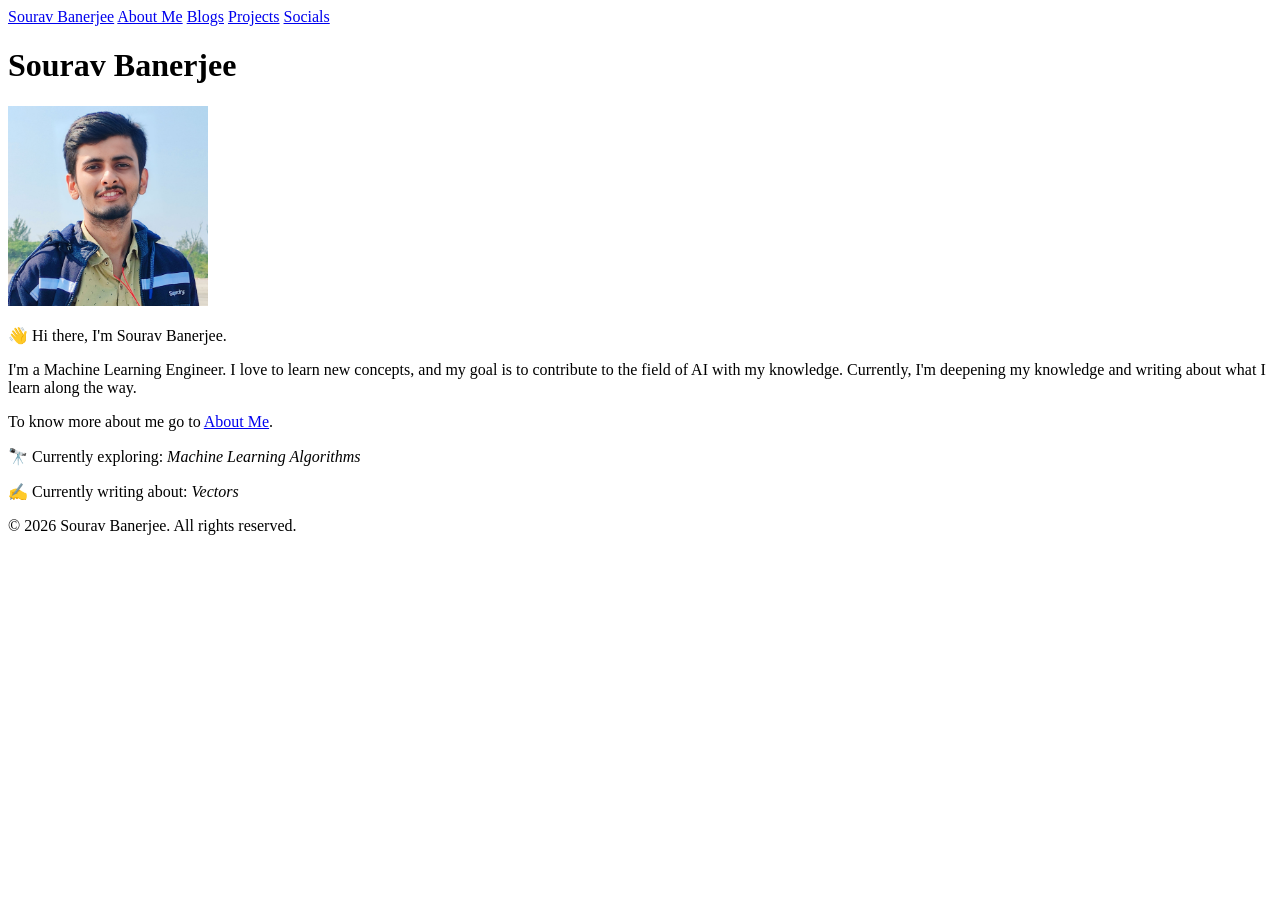
==== index.html @ d8e8ecc4 "Finished the homepage details" ====
<!DOCTYPE html>
<html lang="en">
<head>
    <meta charset="UTF-8">
    <meta name="viewport" content="width=device-width, initial-scale=1.0">

    <meta name="description" content="Sourav Banerjee. Explore my projects, blogs, and journey in AI.">
    <meta property="og:title" content="Sourav Banerjee">
    <meta property="og:description" content="Explore my projects, blogs, and AI journey.">
    <meta property="og:image" content="assets/sourav-banerjee.jpg">
    <meta property="og:image:width" content="1200">
    <meta property="og:image:height" content="630">
    <meta property="og:url" content="https://sou2002.github.io/">
    <meta property="og:type" content="website">

    <title>Sourav Banerjee</title>
    <link rel="icon" type="image/png" href="assets/favicon.png">
    <link rel="stylesheet" href="style.css">

    <link rel="stylesheet" href="https://cdnjs.cloudflare.com/ajax/libs/font-awesome/6.5.1/css/all.min.css">
</head>
<body>
    <header>
        <nav>
            <a href="index.html">Sourav Banerjee</a>
            <a href="pages/about.html">About Me</a>
            <a href="pages/blogs.html">Blogs</a>
            <a href="pages/projects.html">Projects</a>
            <a href="pages/socials.html">Socials</a>
        </nav>
    </header>

    <main>
        <h1>Sourav Banerjee</h1>
        <img src="assets/sourav-banerjee.jpg" width="200" height="200" alt="Sourav Banerjee profile picture">

        <section class="intro">
            <p>👋 Hi there, I'm Sourav Banerjee.</p>
            <p>I'm a Machine Learning Engineer. I love to learn new concepts, and my goal is to contribute to the field of AI with my knowledge. Currently, I'm deepening my knowledge and writing about what I learn along the way.</p>
            <p>To know more about me go to <a href="pages/about.html">About Me</a>.</p>
        </section>

        <section class="currently">
            <p>🔭 Currently exploring: <em>Machine Learning Algorithms</em></p>
            <p>✍️ Currently writing about: <em>Vectors</em></p>
        </section>
    </main>

    <footer>
        <p>&copy; 2026 Sourav Banerjee. All rights reserved.</p>
    </footer>
</body>
</html>
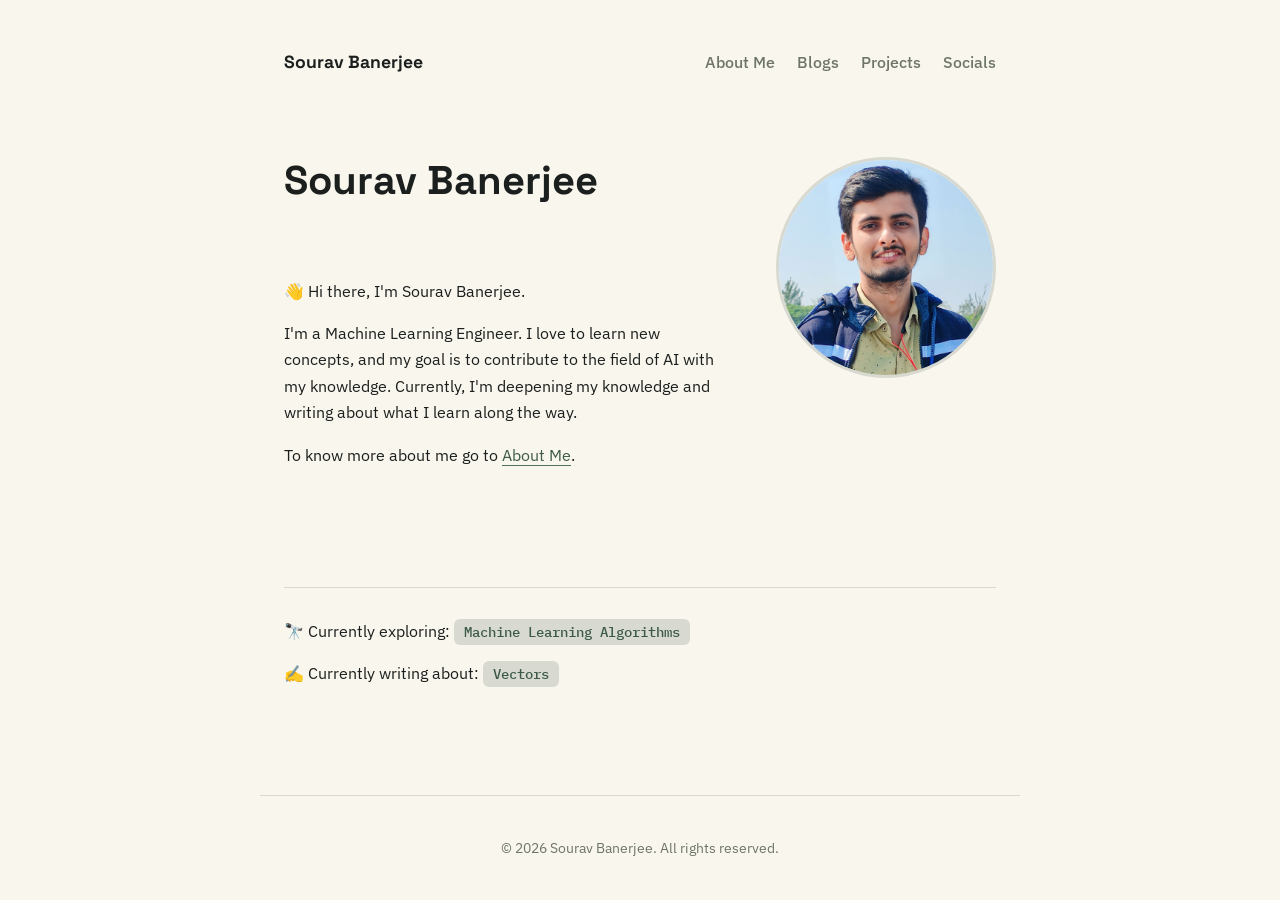
==== commit 6a27fb0b: "Added initial style and theme for the website" ====
--- a/index.html
+++ b/index.html
@@ -32,7 +32,7 @@
 
     <main>
         <h1>Sourav Banerjee</h1>
-        <img src="assets/sourav-banerjee.jpg" width="200" height="200" alt="Sourav Banerjee profile picture">
+        <img src="assets/sourav-banerjee.jpg" alt="Sourav Banerjee profile picture">
 
         <section class="intro">
             <p>👋 Hi there, I'm Sourav Banerjee.</p>
--- a/style.css
+++ b/style.css
@@ -0,0 +1,209 @@
+@import url('https://fonts.googleapis.com/css2?family=Space+Grotesk:wght@500;600;700&family=IBM+Plex+Sans:wght@400;500;600&family=IBM+Plex+Mono:wght@400;500&display=swap');
+
+:root {
+    /* --bg: #F2F3ED; */
+    --bg: #F9F6EE;
+    --ink: #1B1F1D;
+    --primary: #3D5A47;
+    --primary-light: #4F7259;
+    --gold: #B8912F;
+    --muted: #6E7568;
+    --line: #D8DAD1;
+    --surface: #FFFFFF;
+    --font-display: 'Space Grotesk', sans-serif;
+    --font-body: 'IBM Plex Sans', sans-serif;
+    --font-mono: 'IBM Plex Mono', monospace;
+}
+
+* {
+    box-sizing: border-box;
+    margin: 0;
+    padding: 0;
+}
+
+body {
+    background-color: var(--bg);
+    color: var(--ink);
+    font-family: var(--font-body);
+    line-height: 1.65;
+    font-size: 16px;
+    display: flex;
+    flex-direction: column;
+    min-height: 100vh;
+}
+
+header, main, footer {
+    width: 100%;
+    max-width: 760px;
+    margin: 0 auto;
+    padding-left: 24px;
+    padding-right: 24px;
+}
+
+header {
+    padding-top: 28px;
+    padding-bottom: 20px;
+}
+
+nav {
+    display: flex;
+    align-items: center;
+    justify-content: space-between;
+    flex-wrap: wrap;
+    gap: 10px 22px;
+    padding: 20px 0;
+}
+
+nav a {
+    text-decoration: none;
+    color: var(--muted);
+    font-weight: 500;
+    transition: color 0.2s ease;
+}
+
+nav a:hover {
+    color: var(--primary);
+}
+
+nav a:first-child {
+    font-family: var(--font-display);
+    font-weight: 700;
+    color: var(--ink);
+    font-size: 1.1rem;
+    margin-right: auto;
+}
+
+main {
+    flex: 1;
+    width: 100%;
+}
+
+main {
+    display: grid;
+    grid-template-columns: 1fr 150px;
+    grid-template-areas: 
+        "heading photo"
+        "intro photo"
+        "currently currently";
+    column-gap: 40px; 
+    align-items: start;
+    margin-top: 40px;
+}
+
+h1 {
+    font-family: var(--font-display);
+    color: var(--ink);
+    
+    font-size: clamp(2rem, 6vw, 2.5rem); 
+    
+    font-weight: 700;
+    margin-top: 40px;
+    margin-bottom: 20px;
+    line-height: 1.2;
+}
+
+main img {
+    border-radius: 50%;
+    object-fit: cover;
+    margin-bottom: 30px;
+    border: 3px solid var(--line);
+    max-width: 100%;
+}
+
+section {
+    margin-bottom: 40px;
+}
+
+section p {
+    margin-bottom: 16px;
+    color: var(--ink);
+}
+
+main a {
+    color: var(--primary);
+    text-decoration: none;
+    border-bottom: 1px solid var(--primary-light);
+    transition: border-bottom 0.2s ease;
+}
+
+main a:hover {
+    border-bottom: 2px solid var(--primary);
+}
+
+em {
+    font-style: normal;
+    font-family: var(--font-mono);
+    color: var(--primary);
+    background-color: var(--line);
+    padding: 4px 10px; 
+    border-radius: 6px;
+    font-size: 0.85em;
+    font-weight: 500;
+}
+
+footer {
+    padding-top: 40px;
+    padding-bottom: 40px;
+    text-align: center;
+    color: var(--muted);
+    font-size: 0.9rem;
+    border-top: 1px solid var(--line); /* Adds a subtle dividing line */
+}
+
+
+@media (min-width: 650px) {
+    main {
+        display: grid;
+        grid-template-columns: 1fr 220px; 
+        grid-template-areas: 
+            "heading photo"
+            "intro photo"
+            "currently currently";
+        column-gap: 50px; 
+        align-items: start;
+        margin-top: 40px;
+    }
+
+    h1 { 
+        grid-area: heading; 
+        margin-top: 0; 
+    }
+    
+    main img { 
+        grid-area: photo; 
+        margin-bottom: 0;
+        width: 100%; 
+        height: auto;
+    }
+    
+    .intro { 
+        grid-area: intro; 
+    }
+    
+    .currently { 
+        grid-area: currently; 
+        margin-top: 10px; 
+        border-top: 1px solid var(--line);
+        padding-top: 30px;
+    }
+}
+
+@media (max-width: 480px) {
+    header, main, footer {
+        padding-left: 16px;
+        padding-right: 16px;
+    }
+    
+    nav {
+        justify-content: center; 
+        gap: 15px;
+    }
+
+    nav a:first-child {
+        margin-right: 0;
+        width: 100%;
+        text-align: center;
+        margin-bottom: 8px;
+        font-size: 1.2rem;
+    }
+}
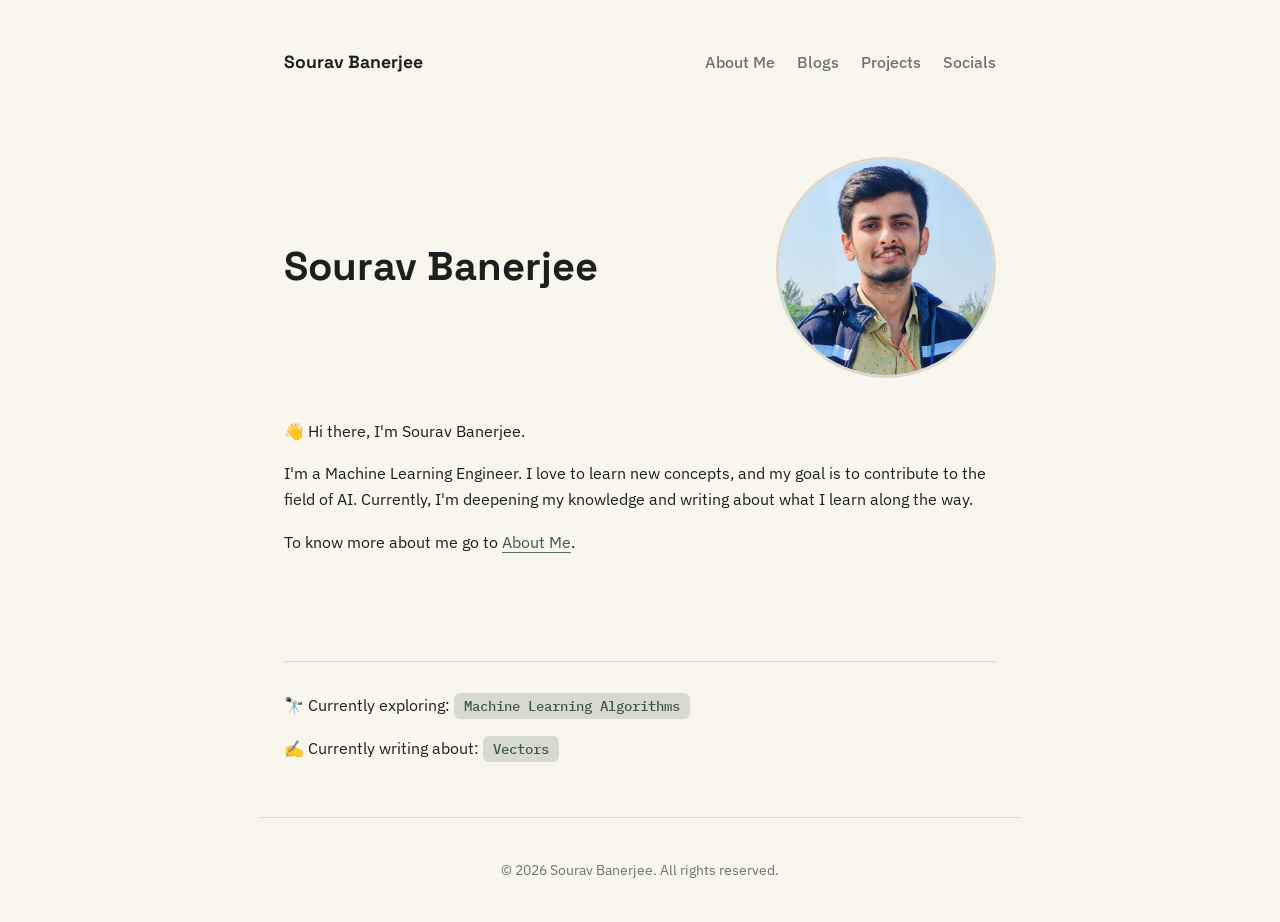
==== commit 7c3e82ab: "Updadted the intro and enhanced the homepage for desktop screens" ====
--- a/index.html
+++ b/index.html
@@ -22,11 +22,18 @@
 <body>
     <header>
         <nav>
-            <a href="index.html">Sourav Banerjee</a>
-            <a href="pages/about.html">About Me</a>
-            <a href="pages/blogs.html">Blogs</a>
-            <a href="pages/projects.html">Projects</a>
-            <a href="pages/socials.html">Socials</a>
+            <a href="index.html" class="logo">Sourav Banerjee</a>
+            
+            <button class="menu-toggle" aria-label="Toggle Navigation">
+                <i class="fa-solid fa-bars"></i>
+            </button>
+
+            <div class="nav-links">
+                <a href="pages/about.html">About Me</a>
+                <a href="pages/blogs.html">Blogs</a>
+                <a href="pages/projects.html">Projects</a>
+                <a href="pages/socials.html">Socials</a>
+            </div>
         </nav>
     </header>
 
@@ -36,7 +43,7 @@
 
         <section class="intro">
             <p>👋 Hi there, I'm Sourav Banerjee.</p>
-            <p>I'm a Machine Learning Engineer. I love to learn new concepts, and my goal is to contribute to the field of AI with my knowledge. Currently, I'm deepening my knowledge and writing about what I learn along the way.</p>
+            <p>I'm a Machine Learning Engineer. I love to learn new concepts, and my goal is to contribute to the field of AI. Currently, I'm deepening my knowledge and writing about what I learn along the way.</p>
             <p>To know more about me go to <a href="pages/about.html">About Me</a>.</p>
         </section>
 
@@ -49,5 +56,23 @@
     <footer>
         <p>&copy; 2026 Sourav Banerjee. All rights reserved.</p>
     </footer>
+
+    <script>
+        const menuToggle = document.querySelector('.menu-toggle');
+        const navLinks = document.querySelector('.nav-links');
+
+        menuToggle.addEventListener('click', () => {
+            navLinks.classList.toggle('active');
+            
+            const icon = menuToggle.querySelector('i');
+            if (navLinks.classList.contains('active')) {
+                icon.classList.remove('fa-bars');
+                icon.classList.add('fa-xmark');
+            } else {
+                icon.classList.remove('fa-xmark');
+                icon.classList.add('fa-bars');
+            }
+        });
+    </script>
 </body>
 </html>
--- a/style.css
+++ b/style.css
@@ -65,7 +65,7 @@
     color: var(--primary);
 }
 
-nav a:first-child {
+nav a.logo {
     font-family: var(--font-display);
     font-weight: 700;
     color: var(--ink);
@@ -73,9 +73,24 @@
     margin-right: auto;
 }
 
-main {
-    flex: 1;
-    width: 100%;
+.nav-links {
+    display: flex;
+    gap: 22px;
+    align-items: center;
+}
+
+.menu-toggle {
+    display: none;
+    background: transparent;
+    border: none;
+    font-size: 1.5rem;
+    color: var(--ink);
+    cursor: pointer;
+    transition: color 0.2s ease;
+}
+
+.menu-toggle:hover {
+    color: var(--primary);
 }
 
 main {
@@ -83,26 +98,28 @@
     grid-template-columns: 1fr 150px;
     grid-template-areas: 
         "heading photo"
-        "intro photo"
+        "intro intro" /* Changed from "intro photo" so it spans full width */
         "currently currently";
     column-gap: 40px; 
-    align-items: start;
+    row-gap: 30px; /* Adds space between the top row and the intro section */
+    align-items: center; /* Aligns the heading vertically with the center of the photo */
     margin-top: 40px;
+    flex: 1;
+    width: 100%;
 }
 
 h1 {
+    grid-area: heading;
     font-family: var(--font-display);
     color: var(--ink);
-    
     font-size: clamp(2rem, 6vw, 2.5rem); 
-    
     font-weight: 700;
-    margin-top: 40px;
-    margin-bottom: 20px;
+    margin: 0;
     line-height: 1.2;
 }
 
 main img {
+    grid-area: photo;
     border-radius: 50%;
     object-fit: cover;
     margin-bottom: 30px;
@@ -128,6 +145,17 @@
 
 main a:hover {
     border-bottom: 2px solid var(--primary);
+}
+
+.intro {
+    grid-area: intro;
+}
+
+.currently {
+    grid-area: currently;
+    border-top: 1px solid var(--line);
+    padding-top: 24px;
+    margin-top: 20px;
 }
 
 em {
@@ -147,7 +175,7 @@
     text-align: center;
     color: var(--muted);
     font-size: 0.9rem;
-    border-top: 1px solid var(--line); /* Adds a subtle dividing line */
+    border-top: 1px solid var(--line);
 }
 
 
@@ -157,33 +185,25 @@
         grid-template-columns: 1fr 220px; 
         grid-template-areas: 
             "heading photo"
-            "intro photo"
+            "intro intro"
             "currently currently";
-        column-gap: 50px; 
-        align-items: start;
-        margin-top: 40px;
+        column-gap: 50px;
+        row-gap: 40px;
+        align-items: center;
     }
 
     h1 { 
-        grid-area: heading; 
         margin-top: 0; 
     }
     
     main img { 
-        grid-area: photo; 
         margin-bottom: 0;
         width: 100%; 
         height: auto;
     }
     
-    .intro { 
-        grid-area: intro; 
-    }
-    
     .currently { 
-        grid-area: currently; 
         margin-top: 10px; 
-        border-top: 1px solid var(--line);
         padding-top: 30px;
     }
 }
@@ -193,17 +213,58 @@
         padding-left: 16px;
         padding-right: 16px;
     }
-    
+
     nav {
         justify-content: center; 
         gap: 15px;
-    }
-
-    nav a:first-child {
-        margin-right: 0;
+        flex-wrap: wrap;
+    }
+
+    nav a.logo {
+        margin-right: auto;
+        margin-bottom: 0;
+        width: auto;
+    }
+
+    .menu-toggle {
+        display: block;
+    }
+
+    .nav-links {
+        display: none;
+        flex-direction: column;
         width: 100%;
+        padding-top: 20px;
+        gap: 16px;
         text-align: center;
-        margin-bottom: 8px;
-        font-size: 1.2rem;
+        border-top: 1px solid var(--line);
+        margin-top: 16px;
+    }
+
+    .nav-links.active {
+        display: flex; 
+    }
+
+    main {
+        grid-template-columns: 1fr;
+        grid-template-areas: 
+            "photo"
+            "heading"
+            "intro"
+            "currently";
+        text-align: center;
+    }
+
+    main img {
+        margin: 0 auto;
+        width: 140px;
+    }
+
+    .currently p {
+        display: flex;
+        flex-direction: column;
+        align-items: center;
+        gap: 8px;
+        margin-bottom: 24px;
     }
 }
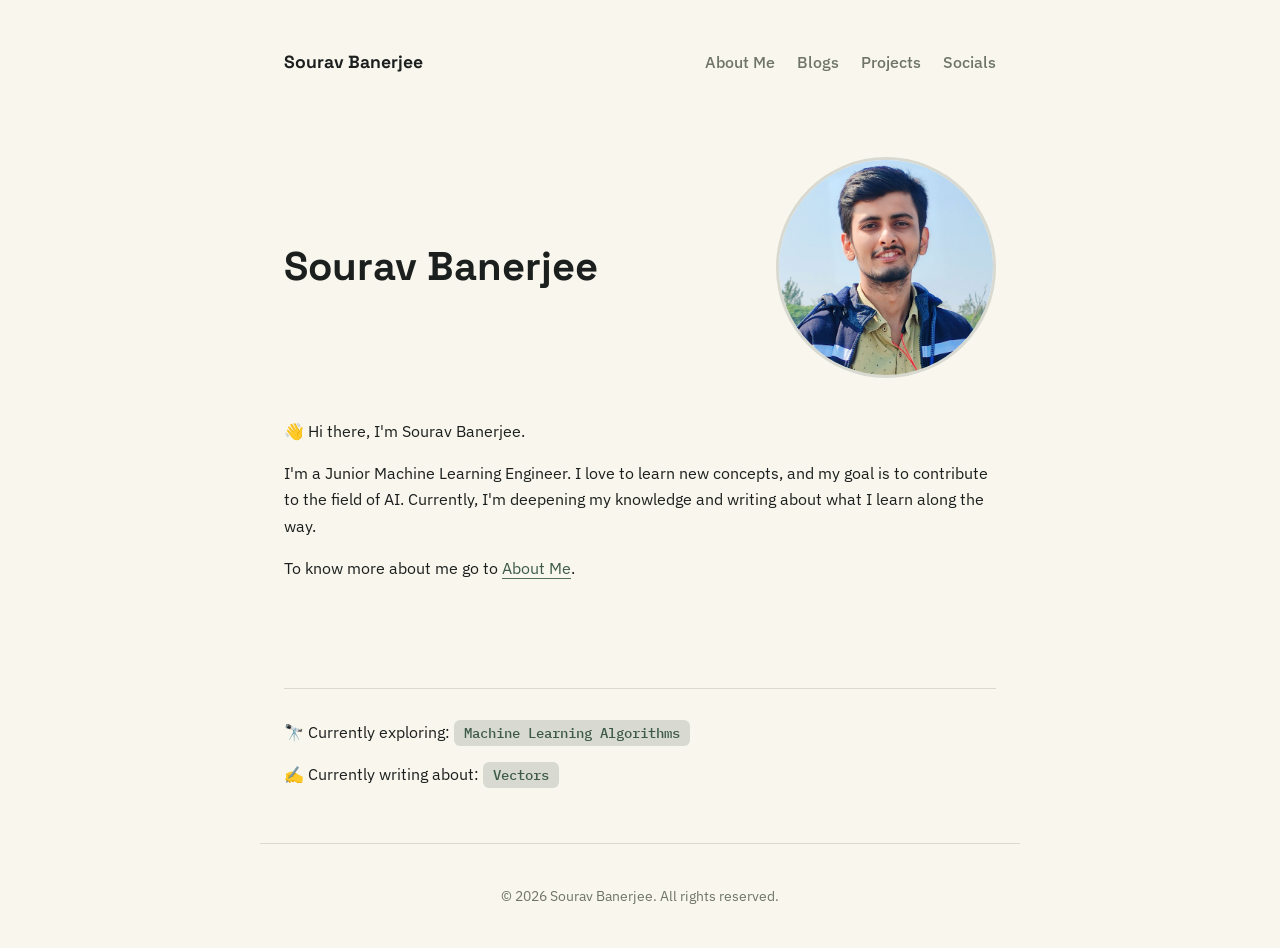
==== commit 6ebaa5f8: "Added a radme file and fixed the designation in the index page" ====
--- a/index.html
+++ b/index.html
@@ -43,7 +43,7 @@
 
         <section class="intro">
             <p>👋 Hi there, I'm Sourav Banerjee.</p>
-            <p>I'm a Machine Learning Engineer. I love to learn new concepts, and my goal is to contribute to the field of AI. Currently, I'm deepening my knowledge and writing about what I learn along the way.</p>
+            <p>I'm a Junior Machine Learning Engineer. I love to learn new concepts, and my goal is to contribute to the field of AI. Currently, I'm deepening my knowledge and writing about what I learn along the way.</p>
             <p>To know more about me go to <a href="pages/about.html">About Me</a>.</p>
         </section>
 
--- a/style.css
+++ b/style.css
@@ -169,6 +169,439 @@
     font-weight: 500;
 }
 
+.page-header {
+    margin-bottom: 50px;
+}
+
+.page-header h1 {
+    margin-top: 0;
+    margin-bottom: 12px;
+}
+
+.page-content {
+    display: block;
+    margin-top: 40px;
+}
+
+.page-intro {
+    font-size: 1.1rem;
+    color: var(--muted);
+    max-width: 600px;
+}
+
+.link-group {
+    margin-bottom: 40px;
+}
+
+.links-grid {
+    display: grid;
+    grid-template-columns: repeat(auto-fill, minmax(250px, 1fr));
+    gap: 16px;
+}
+
+.group-title {
+    font-family: var(--font-display);
+    font-size: 1.25rem;
+    color: var(--ink);
+    margin-bottom: 20px;
+    font-weight: 600;
+    border-bottom: 1px solid var(--line);
+    padding-bottom: 10px;
+}
+
+.social-card {
+    display: flex;
+    align-items: center;
+    gap: 16px;
+    padding: 16px 20px;
+    background-color: transparent;
+    border: 1px solid var(--line);
+    border-radius: 8px;
+    color: var(--ink);
+    text-decoration: none;
+    font-weight: 500;
+    transition: all 0.2s ease;
+}
+
+.social-card i {
+    font-size: 1.4rem;
+    color: var(--muted);
+    transition: color 0.2s ease;
+}
+
+.social-card .emoji-icon {
+    font-size: 1.2rem;
+}
+
+.social-card:hover {
+    border-color: var(--primary);
+    background-color: var(--surface);
+    transform: translateY(-2px);
+    box-shadow: 0 4px 12px rgba(0, 0, 0, 0.05);
+}
+
+.social-card:hover i {
+    color: var(--primary);
+}
+
+.blogs-list {
+    display: flex;
+    flex-direction: column;
+    gap: 24px;
+    margin-bottom: 60px;
+}
+
+.blog-card {
+    display: block;
+    text-decoration: none;
+    background-color: transparent;
+    border: 1px solid var(--line);
+    border-radius: 10px;
+    padding: 24px;
+    transition: all 0.2s ease;
+}
+
+.blog-card:hover {
+    border-color: var(--primary);
+    background-color: var(--surface);
+    transform: translateY(-2px);
+    box-shadow: 0 4px 12px rgba(0, 0, 0, 0.05);
+}
+
+.blog-meta {
+    display: flex;
+    align-items: center;
+    gap: 8px;
+    font-size: 0.9rem;
+    color: var(--muted);
+    font-family: var(--font-mono);
+    margin-bottom: 12px;
+}
+
+.dot-separator {
+    font-size: 0.8rem;
+    color: var(--line);
+}
+
+.blog-title {
+    font-family: var(--font-display);
+    font-size: 1.5rem;
+    color: var(--ink);
+    margin-top: 0;
+    margin-bottom: 12px;
+    line-height: 1.3;
+}
+
+.blog-excerpt {
+    color: var(--muted);
+    margin-bottom: 20px;
+    line-height: 1.6;
+}
+
+.blog-tags {
+    display: flex;
+    flex-wrap: wrap;
+    gap: 10px;
+}
+
+.projects-grid {
+    display: grid;
+    grid-template-columns: repeat(auto-fill, minmax(300px, 1fr));
+    gap: 24px;
+    margin-bottom: 60px;
+}
+
+.project-card {
+    display: flex;
+    flex-direction: column;
+    background-color: transparent;
+    border: 1px solid var(--line);
+    border-radius: 10px;
+    padding: 24px;
+    transition: all 0.2s ease;
+}
+
+.project-card:hover {
+    border-color: var(--primary);
+    background-color: var(--surface);
+    transform: translateY(-2px);
+    box-shadow: 0 4px 12px rgba(0, 0, 0, 0.05);
+}
+
+.project-header {
+    display: flex;
+    justify-content: space-between;
+    align-items: center;
+    margin-bottom: 20px;
+}
+
+.project-icon {
+    font-size: 2rem;
+    color: var(--primary);
+}
+
+.project-links {
+    display: flex;
+    gap: 16px;
+}
+
+.project-links a {
+    color: var(--muted);
+    font-size: 1.25rem;
+    border-bottom: none; 
+    transition: color 0.2s ease;
+}
+
+.project-links a:hover {
+    color: var(--primary);
+    border-bottom: none;
+}
+
+.project-title {
+    font-family: var(--font-display);
+    font-size: 1.4rem;
+    color: var(--ink);
+    margin-top: 0;
+    margin-bottom: 12px;
+    line-height: 1.3;
+    min-height: calc(1.4rem * 1.3 * 2);
+}
+
+.project-description {
+    color: var(--muted);
+    margin-bottom: 24px;
+    line-height: 1.6;
+    flex-grow: 1;
+}
+
+.project-tags {
+    display: flex;
+    flex-wrap: wrap;
+    gap: 10px;
+}
+
+.btn-read-more {
+    display: inline-flex;
+    align-items: center;
+    gap: 8px;
+    margin-top: 16px;
+    color: var(--primary);
+    font-weight: 600;
+    text-decoration: none;
+    font-size: 0.95rem;
+    transition: color 0.2s ease;
+    border-bottom: none;
+}
+
+.btn-read-more:hover {
+    color: var(--ink);
+    border-bottom: none;
+}
+
+.back-link {
+    display: inline-flex;
+    align-items: center;
+    gap: 8px;
+    color: var(--muted);
+    text-decoration: none;
+    font-weight: 500;
+    margin-bottom: 30px;
+    border-bottom: none;
+}
+
+.back-link:hover {
+    color: var(--primary);
+    border-bottom: none;
+}
+
+.project-meta-header {
+    border-bottom: 1px solid var(--line);
+    padding-bottom: 30px;
+    margin-bottom: 40px;
+}
+
+.detail-stats {
+    display: flex;
+    align-items: center;
+    flex-wrap: wrap;
+    gap: 20px;
+    color: var(--muted);
+    font-family: var(--font-mono);
+    font-size: 0.95rem;
+    margin-top: 10px;
+}
+
+.github-out-link {
+    color: var(--ink);
+    text-decoration: none;
+    font-weight: 600;
+    border-bottom: 1px solid var(--line);
+}
+
+.github-out-link:hover {
+    color: var(--primary);
+    border-color: var(--primary);
+}
+
+.readme-content {
+    line-height: 1.8;
+    color: var(--ink);
+    max-width: 100%;
+    overflow-x: auto;
+}
+
+.readme-content h1:first-of-type {
+    display: none;
+}
+
+.readme-content .anchor {
+    display: none;
+}
+
+.readme-content h1 svg,
+.readme-content h2 svg,
+.readme-content h3 svg,
+.readme-content h4 svg,
+.readme-content h5 svg,
+.readme-content h6 svg {
+    display: none;
+}
+
+.readme-content h1, 
+.readme-content h2, 
+.readme-content h3 {
+    font-family: var(--font-display);
+    margin-top: 40px;
+    margin-bottom: 16px;
+    border-bottom: 1px solid var(--line);
+    padding-bottom: 8px;
+}
+
+.readme-content p, .readme-content ul {
+    margin-bottom: 20px;
+}
+
+.readme-content ul {
+    padding-left: 24px;
+}
+
+.readme-content pre {
+    background-color: #f6f8fa;
+    padding: 16px;
+    border-radius: 6px;
+    overflow-x: auto;
+    font-family: var(--font-mono);
+    font-size: 0.9rem;
+    margin-bottom: 20px;
+    border: 1px solid var(--line);
+}
+
+.readme-content pre code {
+    background-color: transparent;
+    padding: 0;
+    border-radius: 0;
+}
+
+.readme-content img {
+    max-width: 100%;
+    height: auto;
+    border-radius: 6px;
+}
+
+.about-section {
+    margin-bottom: 60px;
+}
+
+.section-title {
+    font-family: var(--font-display);
+    font-size: 1.5rem;
+    color: var(--ink);
+    margin-bottom: 24px;
+    border-bottom: 1px solid var(--line);
+    padding-bottom: 10px;
+}
+
+.about-text p {
+    margin-bottom: 16px;
+    color: var(--muted);
+    line-height: 1.7;
+    max-width: 650px;
+}
+
+.timeline {
+    position: relative;
+    padding-left: 30px;
+    margin-top: 10px;
+}
+
+.timeline::before {
+    content: '';
+    position: absolute;
+    left: 7px;
+    top: 6px;
+    bottom: 0;
+    width: 2px;
+    background-color: var(--line);
+}
+
+.timeline-item {
+    position: relative;
+    margin-bottom: 30px;
+}
+
+.timeline-dot {
+    position: absolute;
+    left: -30px;
+    top: 6px;
+    width: 16px;
+    height: 16px;
+    border-radius: 50%;
+    background-color: var(--primary);
+    border: 3px solid var(--bg);
+}
+
+.timeline-date {
+    font-family: var(--font-mono);
+    font-size: 0.9rem;
+    color: var(--primary);
+    font-weight: 500;
+    margin-bottom: 6px;
+}
+
+.timeline-content h3 {
+    font-family: var(--font-display);
+    font-size: 1.2rem;
+    color: var(--ink);
+    margin-bottom: 4px;
+    line-height: 1.2;
+}
+
+.timeline-content h4 {
+    font-size: 1rem;
+    color: var(--ink);
+    font-weight: 500;
+    margin-bottom: 12px;
+}
+
+.timeline-content p {
+    color: var(--muted);
+    font-size: 0.95rem;
+    line-height: 1.6;
+    max-width: 600px;
+}
+
+.timeline-content ul {
+    padding-left: 18px;
+    color: var(--muted);
+    font-size: 0.95rem;
+    line-height: 1.6;
+    max-width: 600px;
+}
+
+.timeline-content li {
+    margin-bottom: 8px;
+}
+
 footer {
     padding-top: 40px;
     padding-bottom: 40px;
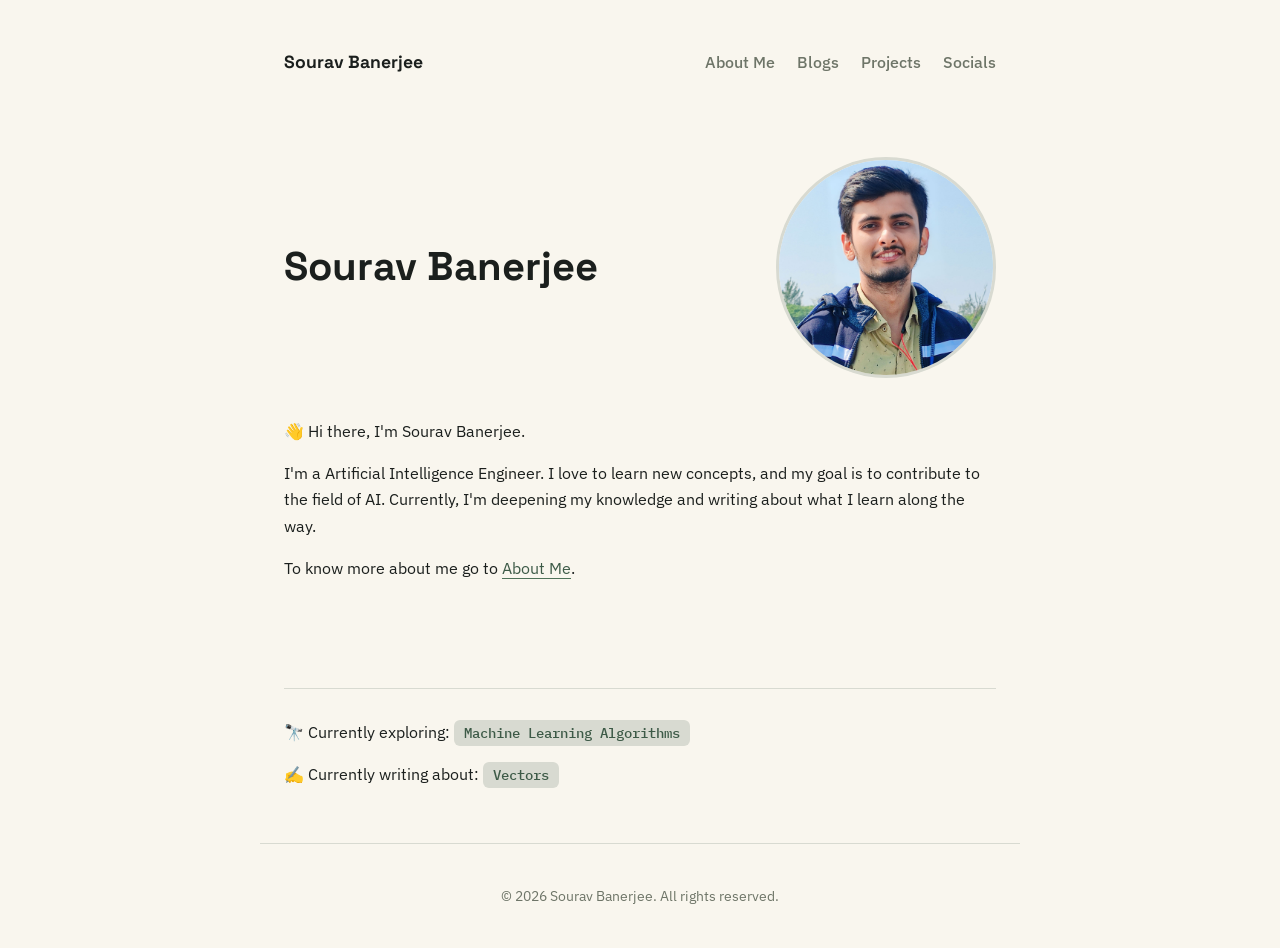
==== commit 87880d6a: "Updated the designation" ====
--- a/index.html
+++ b/index.html
@@ -43,7 +43,7 @@
 
         <section class="intro">
             <p>👋 Hi there, I'm Sourav Banerjee.</p>
-            <p>I'm a Junior Machine Learning Engineer. I love to learn new concepts, and my goal is to contribute to the field of AI. Currently, I'm deepening my knowledge and writing about what I learn along the way.</p>
+            <p>I'm a Artificial Intelligence Engineer. I love to learn new concepts, and my goal is to contribute to the field of AI. Currently, I'm deepening my knowledge and writing about what I learn along the way.</p>
             <p>To know more about me go to <a href="pages/about.html">About Me</a>.</p>
         </section>
 
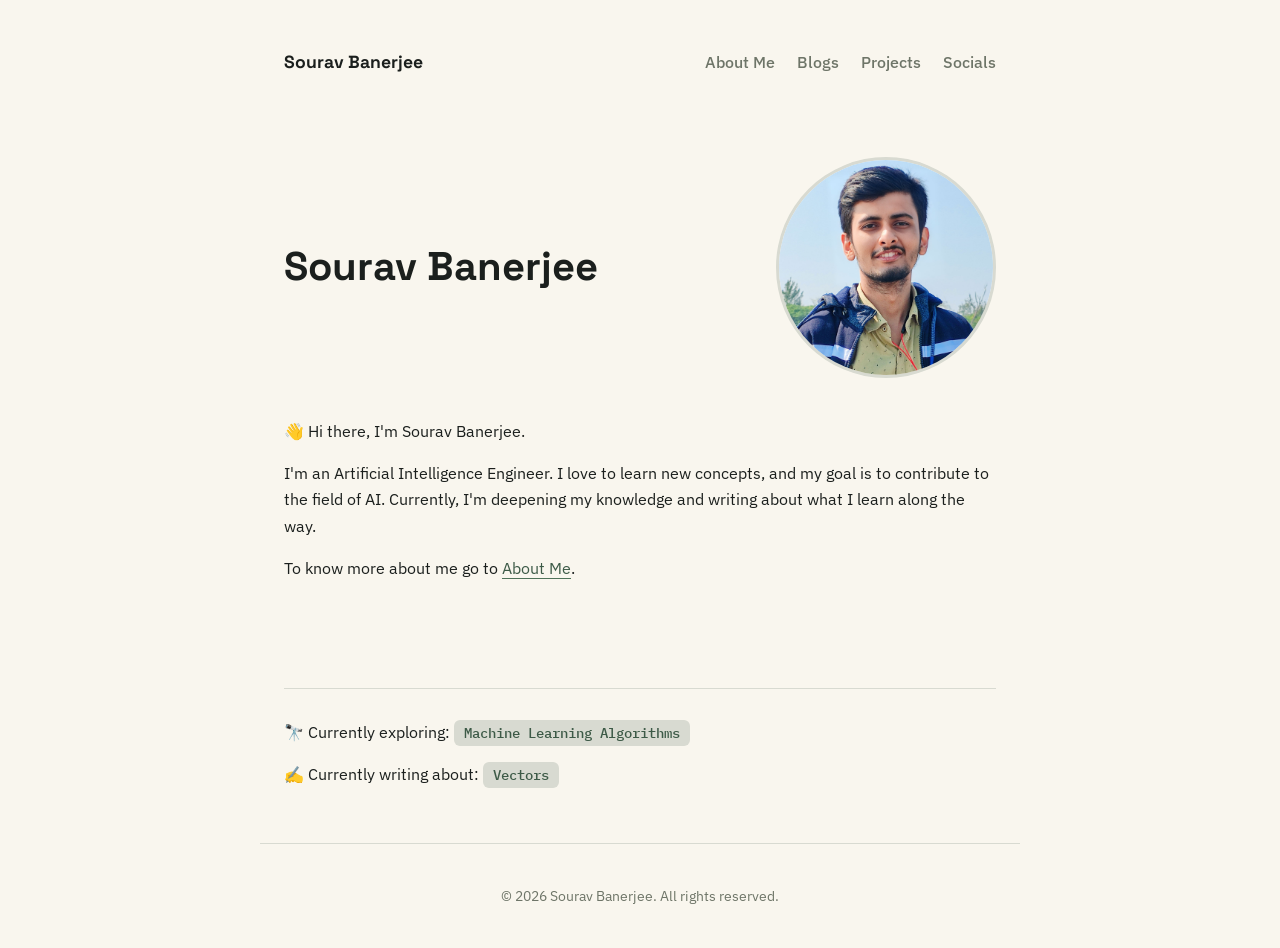
==== commit 510d3bff: "Fixed a grammatical mistake" ====
--- a/index.html
+++ b/index.html
@@ -43,7 +43,7 @@
 
         <section class="intro">
             <p>👋 Hi there, I'm Sourav Banerjee.</p>
-            <p>I'm a Artificial Intelligence Engineer. I love to learn new concepts, and my goal is to contribute to the field of AI. Currently, I'm deepening my knowledge and writing about what I learn along the way.</p>
+            <p>I'm an Artificial Intelligence Engineer. I love to learn new concepts, and my goal is to contribute to the field of AI. Currently, I'm deepening my knowledge and writing about what I learn along the way.</p>
             <p>To know more about me go to <a href="pages/about.html">About Me</a>.</p>
         </section>
 
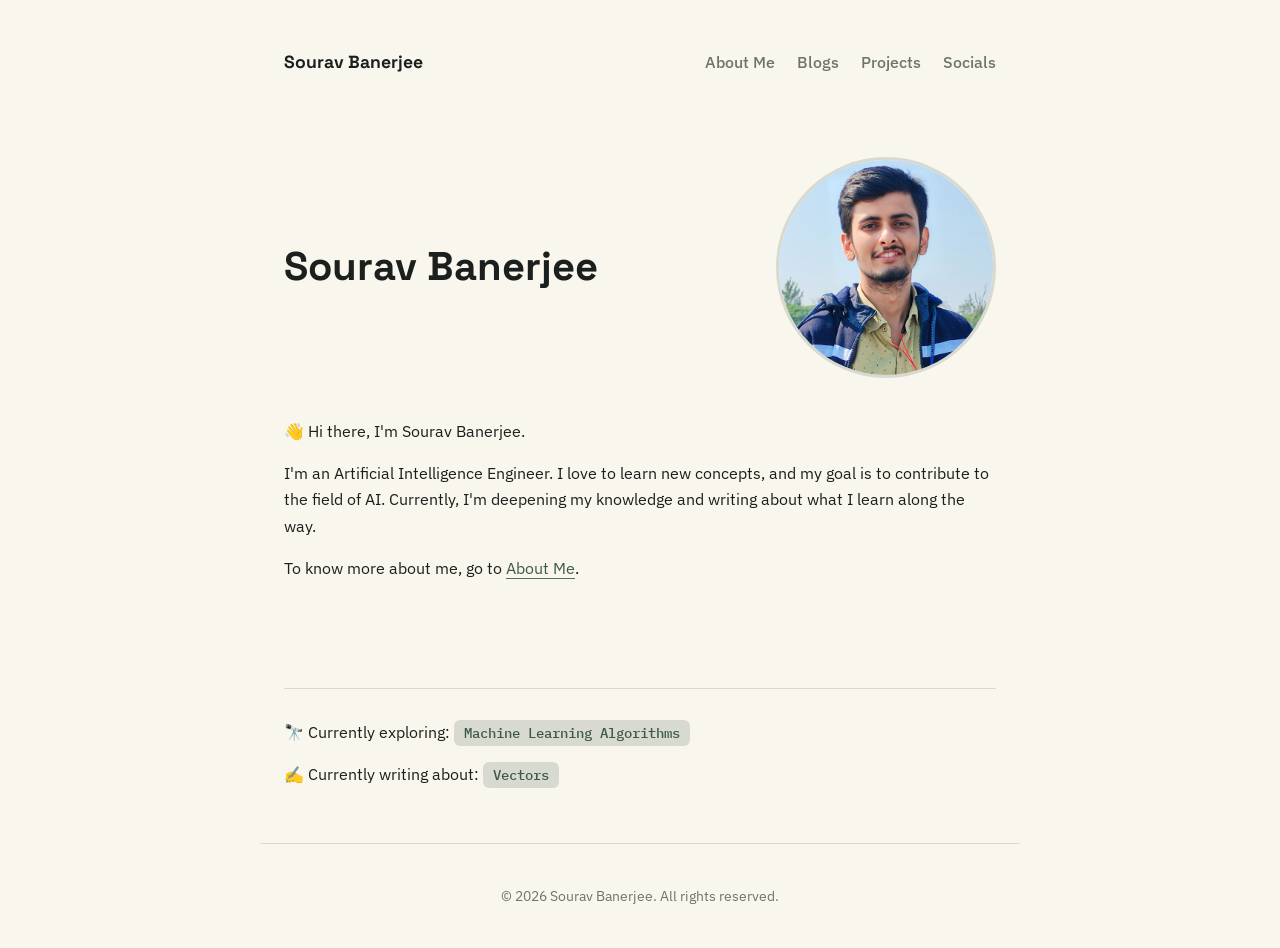
==== commit 65b9d6eb: "Added a comma" ====
--- a/index.html
+++ b/index.html
@@ -44,7 +44,7 @@
         <section class="intro">
             <p>👋 Hi there, I'm Sourav Banerjee.</p>
             <p>I'm an Artificial Intelligence Engineer. I love to learn new concepts, and my goal is to contribute to the field of AI. Currently, I'm deepening my knowledge and writing about what I learn along the way.</p>
-            <p>To know more about me go to <a href="pages/about.html">About Me</a>.</p>
+            <p>To know more about me, go to <a href="pages/about.html">About Me</a>.</p>
         </section>
 
         <section class="currently">
